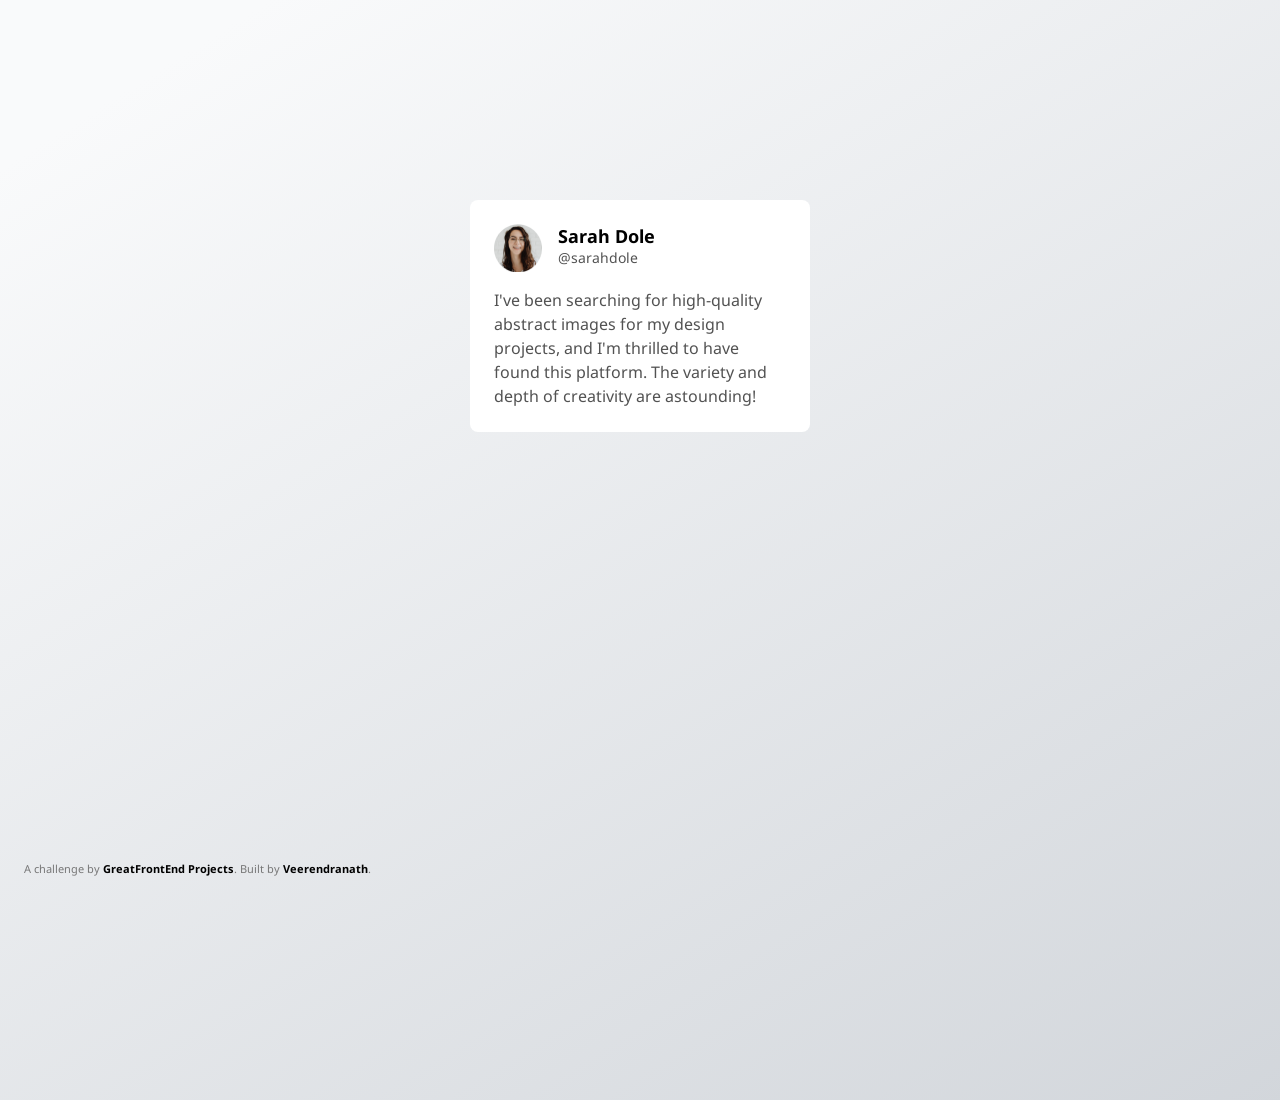
==== projects/01-testimonial-card/index.html @ 21a4f908 "feat: complete testimonial card challenge" ====
<!doctype html>
<html lang="en">
  <!-- [Delete this comment] This file is the main file for the challenge. For the most part, you should be editing this file. -->
  <head>
    <meta charset="utf-8" />
    <meta name="viewport" content="width=device-width, initial-scale=1" />
    <title>Testimonial Card</title>
    <link rel="preconnect" href="https://fonts.googleapis.com" />
    <link rel="preconnect" href="https://fonts.gstatic.com" crossorigin />
    <link
      href="https://fonts.googleapis.com/css2?family=Noto+Sans:ital,wght@0,100..900;1,100..900&display=swap"
      rel="stylesheet"
    />
    <link rel="stylesheet" href="css/style.css" />

    <!-- Tailwind CDN allows you to use Tailwind classes immediately in your HTML without any installation steps. 
      If you're not using Tailwind, you may delete the <script> -->
    <!-- Get started on Tailwind: https://tailwindcss.com/docs/installation/play-cdn -->
    <!-- <script src="https://cdn.tailwindcss.com"></script> -->

    <link rel="icon" href="img/favicon.ico" sizes="any" />
  </head>
  <body>
    <!-- Add your site or application content here -->
    <div class="card-container">
      <div class="header">
        <div class="avatar">
          <img src="./img/profile-thumbnail.png" alt="Sarah Dole's profile picture"" />
        </div>
        <div class="handles">
          <h2>Sarah Dole</h2>
          <p>@sarahdole</p>
        </div>
      </div>
      <div class="message">
        <p>
          I've been searching for high-quality abstract images for my design
          projects, and I'm thrilled to have found this platform. The variety
          and depth of creativity are astounding!
        </p>
      </div>
    </div>

    <!-- Attribute this challenge to yourself! -->
    <div class="credits" data-gfe-screenshot-exclude="true">
      A challenge by
      <a
        href="https://www.greatfrontend.com/projects?ref=challenges"
        target="_blank"
        >GreatFrontEnd Projects</a
      >. Built by
      <a
        href="https://www.greatfrontend.com/projects/u/username"
        target="_blank"
        >Veerendranath</a
      >.
    </div>
    <script src="js/index.js"></script>
  </body>
</html>
---- projects/01-testimonial-card/css/style.css ----
:root {
  --color-white: #fff;
  --color-black: #000;
  --color-neutral-900: #171717;
  --color-neutral-600: #525252;
}

body {
  margin: 0;
  font-family:
    'Noto Sans',
    system-ui,
    -apple-system,
    BlinkMacSystemFont,
    'Segoe UI',
    Roboto,
    Oxygen,
    Ubuntu,
    Cantarell,
    'Open Sans',
    'Helvetica Neue',
    sans-serif;
  min-height: 100vh;

  -webkit-font-smoothing: antialiased;
  -moz-osx-font-smoothing: grayscale;
  text-rendering: optimizeLegibility;
  background: linear-gradient(148deg, #f9fafb 8.89%, #d2d6db 100.48%);
}

* {
  box-sizing: border-box;
  margin: 0;
  padding: 0;
}

.card-container {
  background-color: var(--color-white);
  width: 340px;
  padding: 24px;
  margin: 0 auto;
  margin-top: 200px;
  border-radius: 8px;

  display: flex;
  flex-direction: column;
  gap: 16px;
}

.header {
  display: flex;
  gap: 16px;
}

.header .avatar {
  display: flex;
  justify-content: center;
  align-items: center;
}

.header .avatar img {
  width: 48px;
  height: 48px;
}

.header h2 {
  font-size: 18px;

  overflow: hidden; /* Hides the overflowing text */
  display: -webkit-box; /* Required for -webkit-line-clamp to work */
  -webkit-line-clamp: 1; /* Limits the text to 1 line */
  line-clamp: 1;
  -webkit-box-orient: vertical; /* Stacks the box contents vertically */
}

.header p {
  font-size: 14px;
  color: var(--color-neutral-600);
}

.message p {
  color: var(--color-neutral-600);
  line-height: 24px;
}

.credits {
  color: #777;
  position: fixed;
  bottom: 24px;
  left: 24px;
  font-size: 11px;
  text-align: center;
}

.credits a {
  color: var(--color-black);
  font-weight: bold;
  text-decoration: none;
}
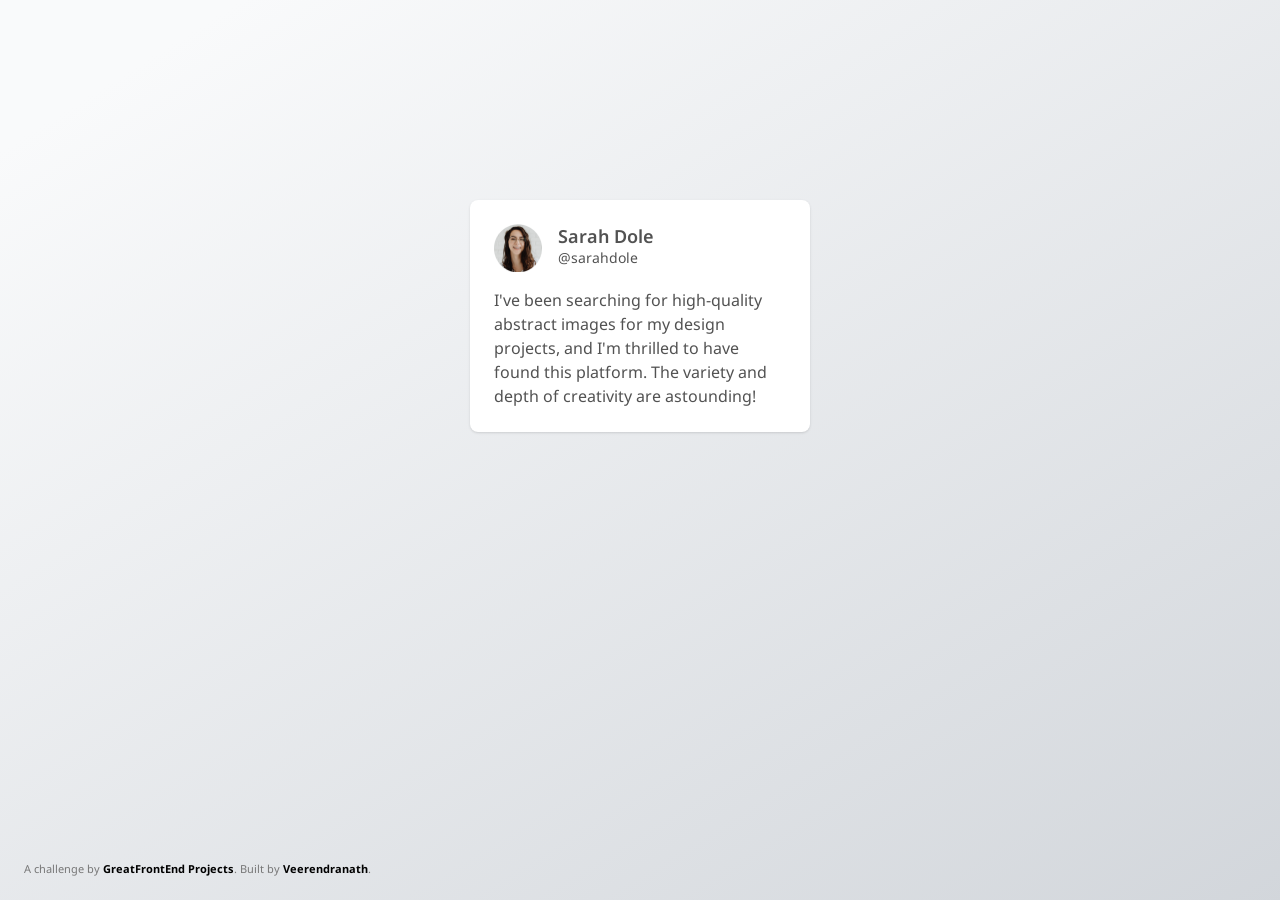
==== commit 1933ce46: "feat: add box-shadow and refactor the structure" ====
--- a/projects/01-testimonial-card/index.html
+++ b/projects/01-testimonial-card/index.html
@@ -22,22 +22,24 @@
   </head>
   <body>
     <!-- Add your site or application content here -->
-    <div class="card-container">
-      <div class="header">
-        <div class="avatar">
-          <img src="./img/profile-thumbnail.png" alt="Sarah Dole's profile picture"" />
+    <div class="container">
+      <div class="testimonial-card">
+        <div class="header">
+          <div class="avatar">
+            <img src="./img/profile-thumbnail.png" alt="Sarah Dole's profile picture"" />
+          </div>
+          <div class="handles">
+            <p class="name">Sarah Dole</p>
+            <p>@sarahdole</p>
+          </div>
         </div>
-        <div class="handles">
-          <h2>Sarah Dole</h2>
-          <p>@sarahdole</p>
+        <div class="message">
+          <p>
+            I've been searching for high-quality abstract images for my design
+            projects, and I'm thrilled to have found this platform. The variety
+            and depth of creativity are astounding!
+          </p>
         </div>
-      </div>
-      <div class="message">
-        <p>
-          I've been searching for high-quality abstract images for my design
-          projects, and I'm thrilled to have found this platform. The variety
-          and depth of creativity are astounding!
-        </p>
       </div>
     </div>
 
--- a/projects/01-testimonial-card/css/style.css
+++ b/projects/01-testimonial-card/css/style.css
@@ -34,12 +34,18 @@
   padding: 0;
 }
 
-.card-container {
+.container {
+  padding-top: 200px;
+}
+
+.testimonial-card {
   background-color: var(--color-white);
+  box-shadow:
+    0 1px 3px 0 rgba(0, 0, 0, 0.1),
+    0 1px 2px -1px rgba(0, 0, 0, 0.1);
   width: 340px;
   padding: 24px;
   margin: 0 auto;
-  margin-top: 200px;
   border-radius: 8px;
 
   display: flex;
@@ -63,7 +69,8 @@
   height: 48px;
 }
 
-.header h2 {
+.header .name {
+  font-weight: 600;
   font-size: 18px;
 
   overflow: hidden; /* Hides the overflowing text */
